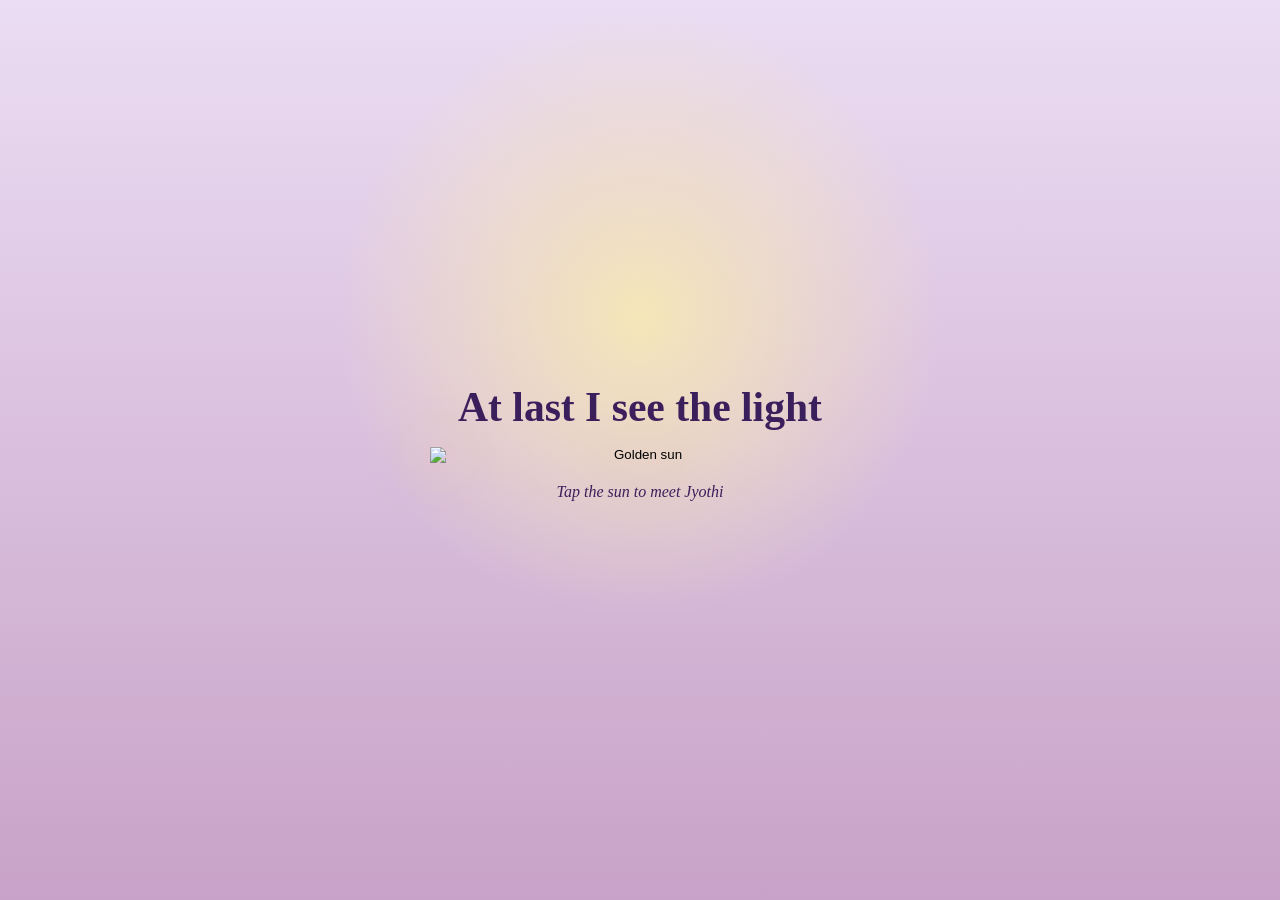
==== index.html @ 2edc07c9 "Add files via upload" ====
<!DOCTYPE html><html lang="en"><head><meta charset="utf-8"><meta name="viewport" content="width=device-width,initial-scale=1">
<title>Jyothi Sivani P · At Last I See the Light</title><meta name="description" content="Portfolio of Jyothi Sivani P: project management, Scrum and agile. A Tangled-inspired journey.">
<link rel="icon" href="favicon.png"><link rel="stylesheet" href="styles.css"></head><body>
<div id="sky"></div><div class="flash"></div>
<main class="landing"><h1>At last I see the light</h1>
<button class="sun-btn" id="sun" aria-label="Tap the sun to begin"><img src="assets/sun.png" alt="Golden sun"></button>
<p class="hint">Tap the sun to meet Jyothi</p></main><script src="script.js"></script></body></html>
---- styles.css ----
:root{--lilac:#C8A2C8;--lav:#EBDDF3;--gold:#F7C948;--amber:#F2A93B;--cream:#FFF8E7;--ink:#3B1F5C}
*{box-sizing:border-box}html,body{margin:0;min-height:100%}
body{font-family:Georgia,'Palatino Linotype',serif;color:var(--ink);background:radial-gradient(circle at 50% 35%,#f5e6b8 0,transparent 35%),linear-gradient(180deg,var(--lav),var(--lilac));background-attachment:fixed;overflow-x:hidden}
#sky{position:fixed;inset:0;pointer-events:none;overflow:hidden;z-index:0}
.lantern{position:absolute;bottom:-20vh;filter:drop-shadow(0 0 14px rgba(247,201,72,.7));animation:rise linear forwards,sway ease-in-out infinite alternate}
@keyframes rise{to{transform:translateY(-130vh)}}
@keyframes sway{from{margin-left:-14px}to{margin-left:14px}}
.sun-btn{background:none;border:0;cursor:pointer;padding:0;display:block;margin:0 auto;transition:transform .9s,opacity .9s;filter:drop-shadow(0 0 30px rgba(247,201,72,.9))}
.sun-btn img{width:min(70vw,420px);display:block;animation:spin 60s linear infinite,pulse 4s ease-in-out infinite}
@keyframes spin{to{transform:rotate(360deg)}}
@keyframes pulse{50%{filter:drop-shadow(0 0 40px rgba(247,201,72,1))}}
.landing{min-height:100vh;display:grid;place-content:center;text-align:center;position:relative;z-index:1}
.landing h1{font-size:clamp(1.6rem,5vw,2.6rem);margin:0 0 1rem}.hint{margin-top:1.2rem;font-style:italic;animation:pulse2 2.5s infinite}
@keyframes pulse2{50%{opacity:.5}}
.flash{position:fixed;inset:0;background:var(--gold);opacity:0;pointer-events:none;transition:opacity .8s;z-index:9}
.leaving .sun-btn{transform:scale(3);opacity:0}.leaving .flash{opacity:1}
.wrap{position:relative;z-index:1;max-width:1000px;margin:0 auto;padding:2rem 1.2rem;display:grid;grid-template-columns:1fr 1.4fr;gap:2rem;align-items:start}
.hero{position:sticky;top:1rem;text-align:center}
.halo{position:relative;display:inline-block;width:min(80vw,340px)}
.halo .rays{position:absolute;left:50%;top:38%;width:130%;transform:translate(-50%,-50%);animation:spin 80s linear infinite;opacity:.9;filter:drop-shadow(0 0 25px rgba(247,201,72,.8))}
.halo .girl{position:relative;width:100%;display:block;animation:bob 5s ease-in-out infinite}
@keyframes bob{50%{transform:translateY(-10px)}}
.tip{opacity:0;transition:opacity .3s;background:var(--cream);border-radius:12px;padding:.5rem .8rem;margin-top:.8rem;font-size:.9rem}.hero:hover .tip,.hero:focus-within .tip{opacity:1}
.card{background:var(--cream);border-radius:18px;padding:1.2rem 1.4rem;margin-bottom:1.2rem;box-shadow:0 6px 20px rgba(59,31,92,.15)}
.card h2{margin:.1rem 0 .6rem;font-size:1.3rem;color:var(--ink)}.card h2::before{content:'☀ ';color:var(--amber)}
.card ul{padding-left:1.1rem;margin:0}.card li{margin:.4rem 0}.muted{opacity:.8;font-size:.92rem}
.title{font-size:clamp(1.8rem,5vw,2.6rem);margin:0}.sub{margin:.2rem 0 1.2rem;font-style:italic}
footer{position:relative;z-index:1;text-align:center;padding:1.5rem 1rem 3rem}
button.release{font:inherit;background:var(--gold);color:var(--ink);border:2px solid var(--ink);border-radius:999px;padding:.7rem 1.4rem;cursor:pointer;font-weight:bold}
button.release:hover{background:var(--amber)}a{color:var(--ink)}
@media(max-width:760px){.wrap{grid-template-columns:1fr}.hero{position:static}}
@media(prefers-reduced-motion:reduce){*{animation:none!important}}
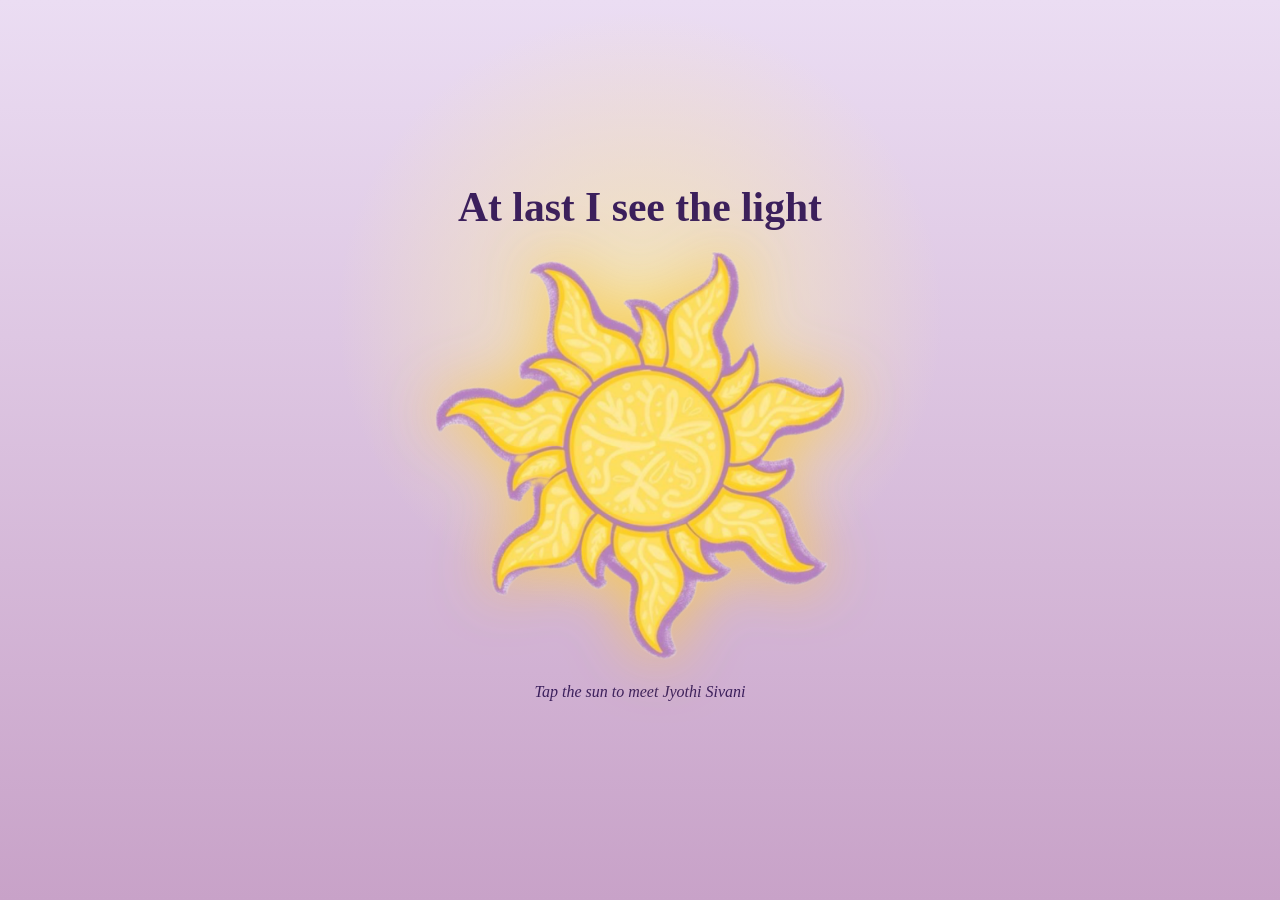
==== commit ba623701: "Update index.html" ====
--- a/index.html
+++ b/index.html
@@ -1,7 +1,7 @@
 <!DOCTYPE html><html lang="en"><head><meta charset="utf-8"><meta name="viewport" content="width=device-width,initial-scale=1">
-<title>Jyothi Sivani P · At Last I See the Light</title><meta name="description" content="Portfolio of Jyothi Sivani P: project management, Scrum and agile. A Tangled-inspired journey.">
+<title>Jyothi Sivani P · At Last I See the Light</title><meta name="description" content="Portfolio of Jyothi Sivani: project management, Scrum and agile. A Tangled-inspired journey.">
 <link rel="icon" href="favicon.png"><link rel="stylesheet" href="styles.css"></head><body>
 <div id="sky"></div><div class="flash"></div>
 <main class="landing"><h1>At last I see the light</h1>
 <button class="sun-btn" id="sun" aria-label="Tap the sun to begin"><img src="assets/sun.png" alt="Golden sun"></button>
-<p class="hint">Tap the sun to meet Jyothi</p></main><script src="script.js"></script></body></html>
+<p class="hint">Tap the sun to meet Jyothi Sivani</p></main><script src="script.js"></script></body></html>
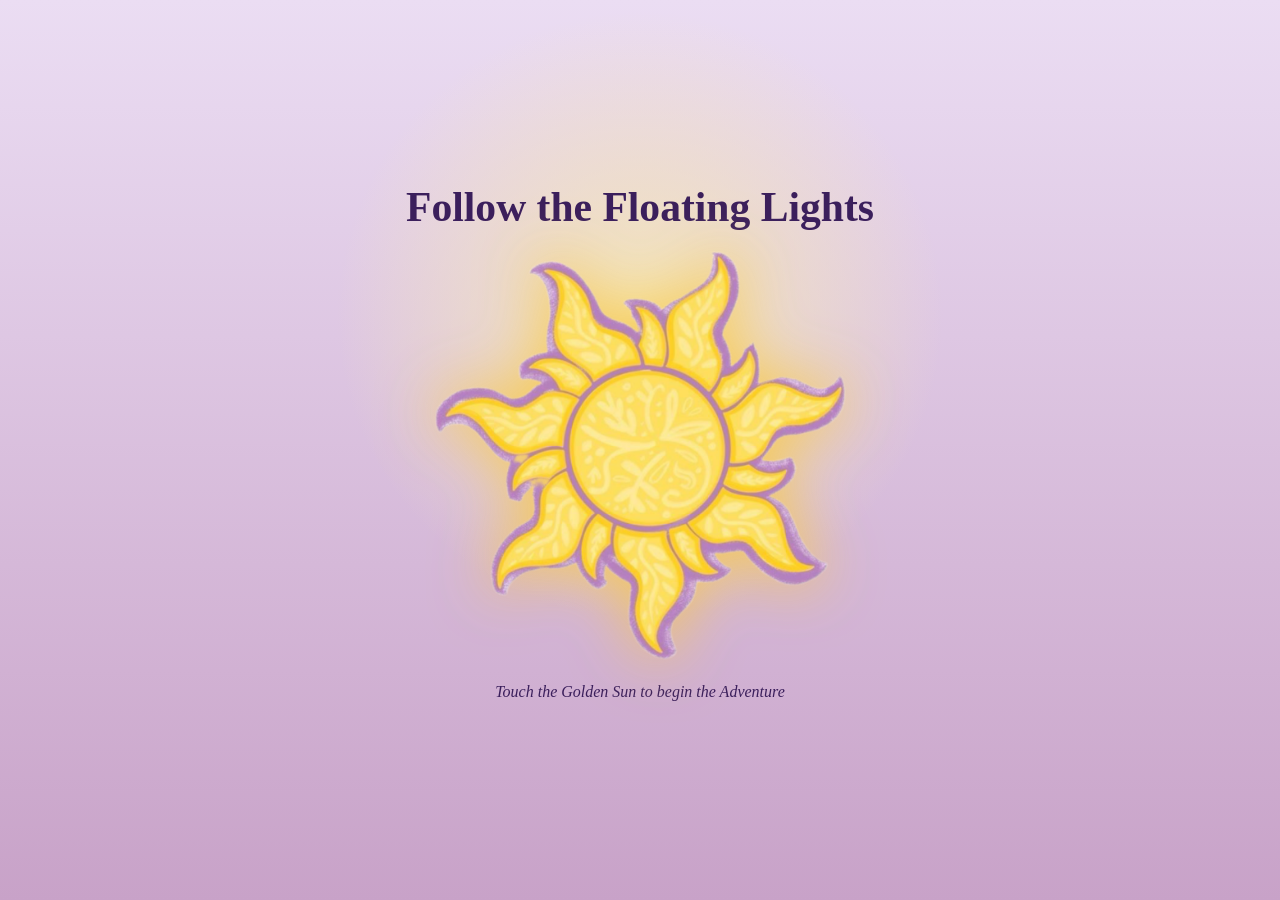
==== commit 07558035: "Update index.html" ====
--- a/index.html
+++ b/index.html
@@ -2,6 +2,6 @@
 <title>Jyothi Sivani P · At Last I See the Light</title><meta name="description" content="Portfolio of Jyothi Sivani: project management, Scrum and agile. A Tangled-inspired journey.">
 <link rel="icon" href="favicon.png"><link rel="stylesheet" href="styles.css"></head><body>
 <div id="sky"></div><div class="flash"></div>
-<main class="landing"><h1>At last I see the light</h1>
+<main class="landing"><h1>Follow the Floating Lights</h1>
 <button class="sun-btn" id="sun" aria-label="Tap the sun to begin"><img src="assets/sun.png" alt="Golden sun"></button>
-<p class="hint">Tap the sun to meet Jyothi Sivani</p></main><script src="script.js"></script></body></html>
+<p class="hint">Touch the Golden Sun to begin the Adventure</p></main><script src="script.js"></script></body></html>
